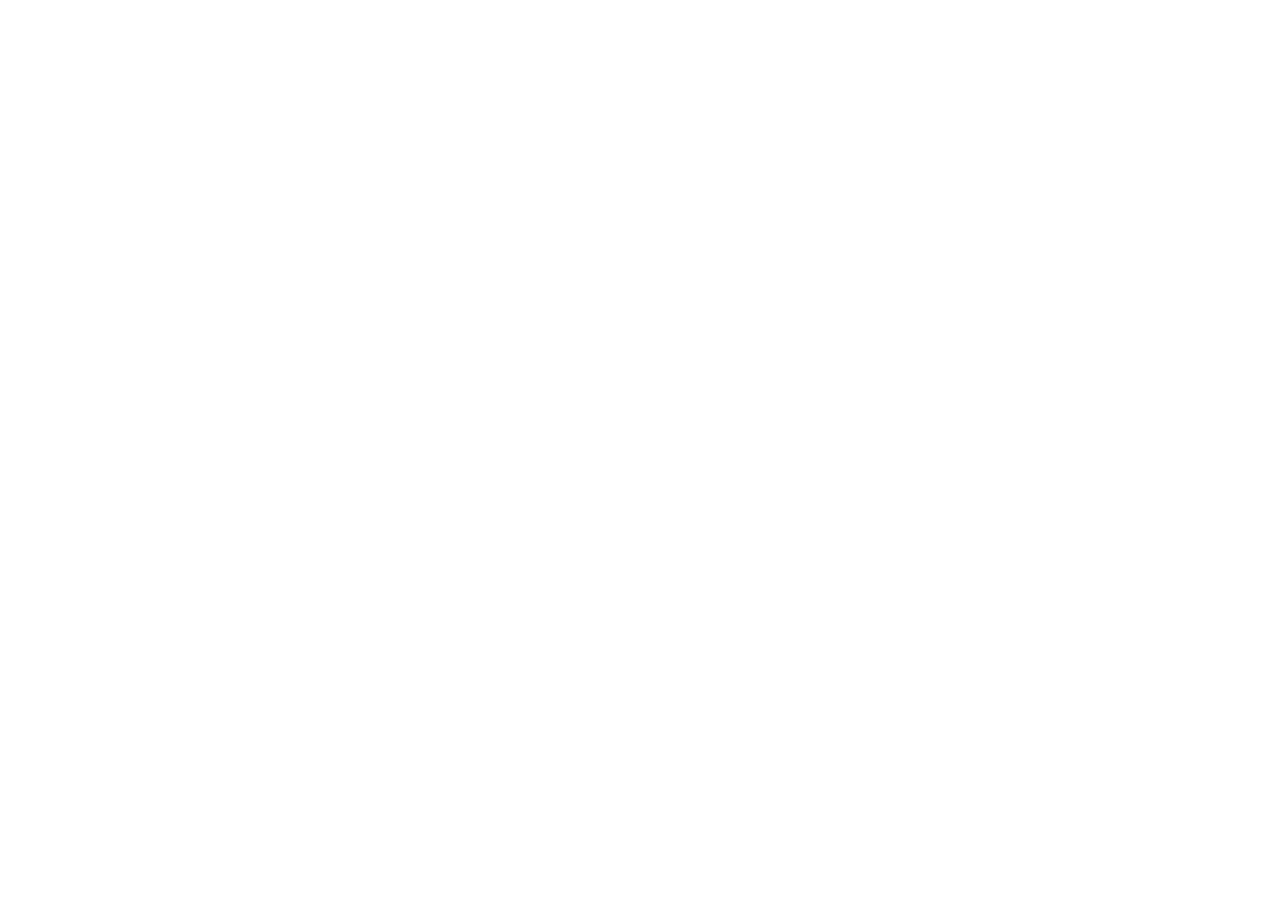
==== index.html @ 5b245dc3 "Create index.html" ====
<!DOCTYPE html>
<html lang="ar" dir="rtl">

<head>

    <meta charset="UTF-8">

    <meta name="viewport"
          content="width=device-width, initial-scale=1.0">

    <title>نظام التقارير الأسبوعية</title>

    <meta name="description"
          content="نظام التقارير الأسبوعية">

    <meta name="theme-color"
          content="#4F46E5">

    <!-- Google Font -->

    <link rel="preconnect"
          href="https://fonts.googleapis.com">

    <link rel="preconnect"
          href="https://fonts.gstatic.com"
          crossorigin>

    <link href="https://fonts.googleapis.com/css2?family=Cairo:wght@300;400;600;700;800&display=swap"
          rel="stylesheet">

    <!-- Font Awesome -->

    <link rel="stylesheet"
          href="https://cdnjs.cloudflare.com/ajax/libs/font-awesome/6.7.2/css/all.min.css">

    <!-- CSS -->

    <link rel="stylesheet"
          href="css/variables.css">

    <link rel="stylesheet"
          href="css/theme.css">

    <link rel="stylesheet"
          href="css/animations.css">

    <link rel="stylesheet"
          href="css/login.css">

</head>

<body>

    <div id="app">

    </div>

    <!-- JavaScript -->

    <script src="js/config.js"></script>

    <script src="js/storage.js"></script>

    <script src="js/auth.js"></script>

    <script src="js/login.js"></script>

</body>

</html>
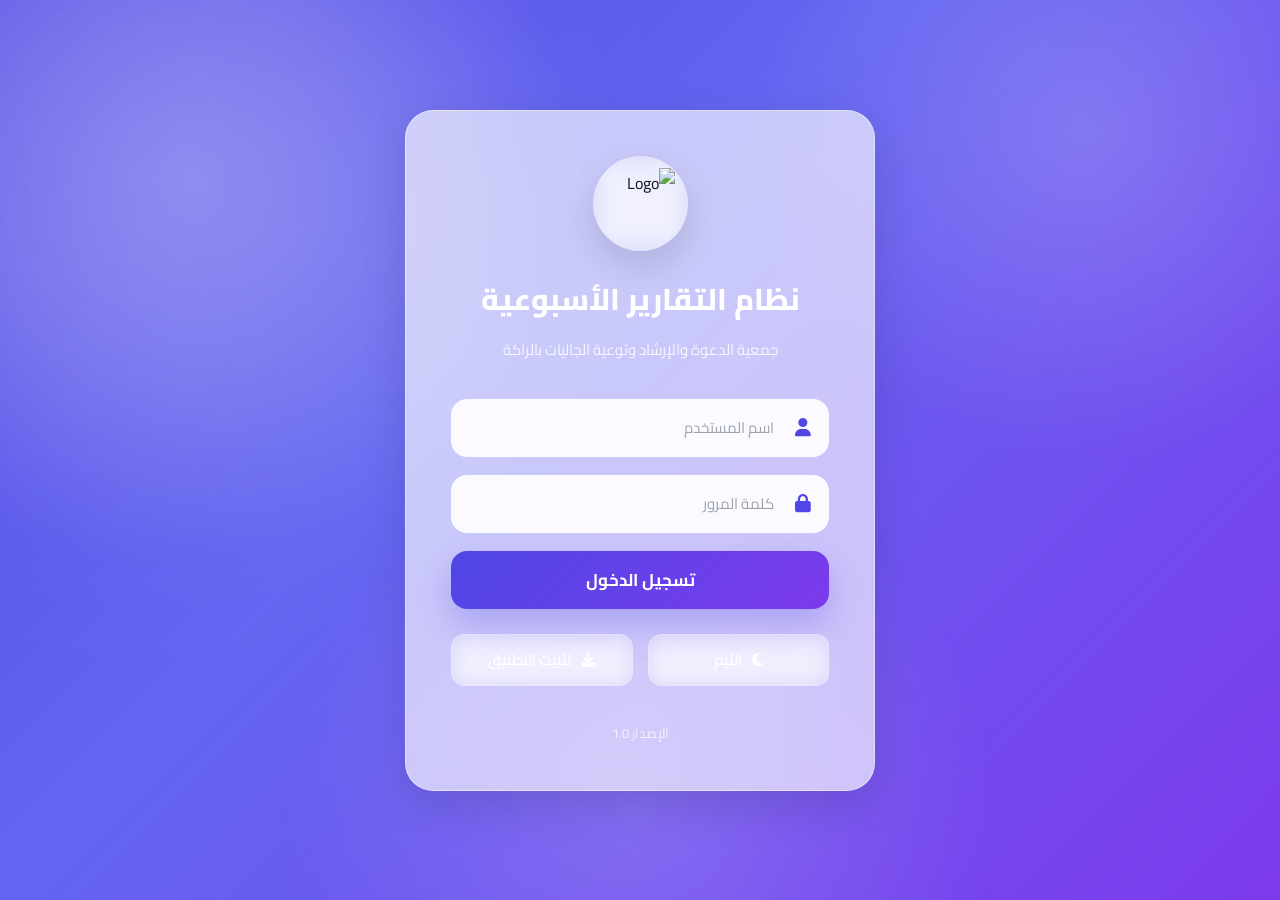
==== commit 02a53469: "Update index.html" ====
--- a/index.html
+++ b/index.html
@@ -10,13 +10,10 @@
 
     <title>نظام التقارير الأسبوعية</title>
 
-    <meta name="description"
-          content="نظام التقارير الأسبوعية">
-
     <meta name="theme-color"
           content="#4F46E5">
 
-    <!-- Google Font -->
+    <!-- Cairo Font -->
 
     <link rel="preconnect"
           href="https://fonts.googleapis.com">
@@ -51,19 +48,125 @@
 
 <body>
 
-    <div id="app">
+<div class="login-wrapper">
+
+    <div class="login-card fade-up">
+
+        <!-- Logo -->
+
+        <div class="logo float">
+
+            <img src="assets/logo.png"
+                 alt="Logo">
+
+        </div>
+
+        <!-- Title -->
+
+        <h1 class="login-title">
+
+            نظام التقارير الأسبوعية
+
+        </h1>
+
+        <p class="login-subtitle">
+
+            جمعية الدعوة والإرشاد وتوعية الجاليات بالراكة
+
+        </p>
+
+        <!-- Login Form -->
+
+        <form class="login-form">
+
+            <div class="input-group">
+
+                <i class="fa-solid fa-user"></i>
+
+                <input
+                    id="username"
+                    type="text"
+                    placeholder="اسم المستخدم">
+
+            </div>
+
+            <div class="input-group">
+
+                <i class="fa-solid fa-lock"></i>
+
+                <input
+                    id="password"
+                    type="password"
+                    placeholder="كلمة المرور">
+
+            </div>
+
+            <button
+                id="loginBtn"
+                type="button"
+                class="login-btn ripple">
+
+                <span id="loginText">
+
+                    تسجيل الدخول
+
+                </span>
+
+            </button>
+
+        </form>
+
+        <!-- Bottom -->
+
+        <div class="login-actions">
+
+            <button
+                id="themeBtn"
+                class="action-btn">
+
+                <i class="fa-solid fa-moon"></i>
+
+                <span>
+
+                    الثيم
+
+                </span>
+
+            </button>
+
+            <button
+                id="installBtn"
+                class="action-btn">
+
+                <i class="fa-solid fa-download"></i>
+
+                <span>
+
+                    تثبيت التطبيق
+
+                </span>
+
+            </button>
+
+        </div>
+
+        <div class="login-footer">
+
+            الإصدار 1.0
+
+        </div>
 
     </div>
 
-    <!-- JavaScript -->
+</div>
 
-    <script src="js/config.js"></script>
+<script src="js/config.js"></script>
 
-    <script src="js/storage.js"></script>
+<script src="js/storage.js"></script>
 
-    <script src="js/auth.js"></script>
+<script src="js/auth.js"></script>
 
-    <script src="js/login.js"></script>
+<script src="js/login.js"></script>
 
 </body>
 
--- a/css/variables.css
+++ b/css/variables.css
@@ -0,0 +1,107 @@
+/* ==========================================
+   Weekly Reports System
+   CSS Variables
+========================================== */
+
+:root {
+
+    /* ==========================
+       Primary Colors
+    ========================== */
+
+    --primary: #4F46E5;
+    --primary-light: #6366F1;
+    --primary-dark: #3730A3;
+
+    --secondary: #7C3AED;
+
+    --success: #16A34A;
+
+    --warning: #F59E0B;
+
+    --danger: #DC2626;
+
+    --info: #0EA5E9;
+
+    /* ==========================
+       Light Theme
+    ========================== */
+
+    --background: #F5F7FB;
+
+    --surface: #FFFFFF;
+
+    --surface-2: #F8FAFC;
+
+    --border: #E5E7EB;
+
+    /* ==========================
+       Text Colors
+    ========================== */
+
+    --text: #111827;
+
+    --text-light: #6B7280;
+
+    --text-white: #FFFFFF;
+
+    /* ==========================
+       Radius
+    ========================== */
+
+    --radius-xs: 8px;
+
+    --radius-sm: 12px;
+
+    --radius-md: 18px;
+
+    --radius-lg: 24px;
+
+    --radius-xl: 32px;
+
+    /* ==========================
+       Shadows
+    ========================== */
+
+    --shadow-sm:
+        0 2px 8px rgba(0,0,0,.05);
+
+    --shadow-md:
+        0 8px 25px rgba(0,0,0,.08);
+
+    --shadow-lg:
+        0 15px 45px rgba(0,0,0,.12);
+
+    /* ==========================
+       Glass Effect
+    ========================== */
+
+    --glass:
+        rgba(255,255,255,.65);
+
+    --glass-border:
+        rgba(255,255,255,.45);
+
+    --blur: blur(18px);
+
+    /* ==========================
+       Animation
+    ========================== */
+
+    --transition:
+        .30s ease;
+
+    --transition-fast:
+        .18s ease;
+
+    /* ==========================
+       Sizes
+    ========================== */
+
+    --container: 1400px;
+
+    --login-width: 460px;
+
+    --header-height: 72px;
+
+}
--- a/css/theme.css
+++ b/css/theme.css
@@ -0,0 +1,224 @@
+/* ==========================================
+   Weekly Reports System
+   Theme
+========================================== */
+
+/* ==========================
+   Reset
+========================== */
+
+* {
+
+    margin: 0;
+
+    padding: 0;
+
+    box-sizing: border-box;
+
+}
+
+/* ==========================
+   HTML
+========================== */
+
+html {
+
+    scroll-behavior: smooth;
+
+}
+
+/* ==========================
+   Body
+========================== */
+
+body {
+
+    font-family: "Cairo", sans-serif;
+
+    background: var(--background);
+
+    color: var(--text);
+
+    direction: rtl;
+
+    overflow-x: hidden;
+
+    min-height: 100vh;
+
+    transition: var(--transition);
+
+    -webkit-font-smoothing: antialiased;
+
+    text-rendering: optimizeLegibility;
+
+}
+
+/* ==========================
+   Links
+========================== */
+
+a {
+
+    text-decoration: none;
+
+    color: inherit;
+
+}
+
+/* ==========================
+   Buttons
+========================== */
+
+button {
+
+    font-family: inherit;
+
+    border: none;
+
+    outline: none;
+
+    cursor: pointer;
+
+}
+
+/* ==========================
+   Inputs
+========================== */
+
+input,
+
+textarea,
+
+select,
+
+button {
+
+    font-family: inherit;
+
+}
+
+/* ==========================
+   Images
+========================== */
+
+img {
+
+    display: block;
+
+    max-width: 100%;
+
+}
+
+/* ==========================
+   Lists
+========================== */
+
+ul,
+
+ol {
+
+    list-style: none;
+
+}
+
+/* ==========================
+   App
+========================== */
+
+#app {
+
+    width: 100%;
+
+    min-height: 100vh;
+
+}
+
+/* ==========================
+   Container
+========================== */
+
+.container {
+
+    width: min(100% - 40px, var(--container));
+
+    margin-inline: auto;
+
+}
+
+/* ==========================
+   Scrollbar
+========================== */
+
+::-webkit-scrollbar {
+
+    width: 10px;
+
+}
+
+::-webkit-scrollbar-track {
+
+    background: var(--surface-2);
+
+}
+
+::-webkit-scrollbar-thumb {
+
+    background: var(--primary);
+
+    border-radius: 100px;
+
+}
+
+::-webkit-scrollbar-thumb:hover {
+
+    background: var(--primary-dark);
+
+}
+
+/* ==========================
+   Selection
+========================== */
+
+::selection {
+
+    background: var(--primary);
+
+    color: white;
+
+}
+
+/* ==========================
+   Focus
+========================== */
+
+:focus-visible {
+
+    outline: 3px solid rgba(79,70,229,.25);
+
+    outline-offset: 2px;
+
+}
+
+/* ==========================
+   Dark Theme
+========================== */
+
+body.dark {
+
+    --background: #0F172A;
+
+    --surface: #1E293B;
+
+    --surface-2: #273449;
+
+    --border: #334155;
+
+    --text: #F8FAFC;
+
+    --text-light: #CBD5E1;
+
+    --glass: rgba(30,41,59,.65);
+
+    --glass-border: rgba(255,255,255,.08);
+
+}
--- a/css/animations.css
+++ b/css/animations.css
@@ -0,0 +1,276 @@
+/* ==========================================
+   Weekly Reports System
+   Animations
+========================================== */
+
+/* ==========================
+   Keyframes
+========================== */
+
+@keyframes fadeIn {
+
+    from {
+
+        opacity: 0;
+
+    }
+
+    to {
+
+        opacity: 1;
+
+    }
+
+}
+
+@keyframes fadeUp {
+
+    from {
+
+        opacity: 0;
+
+        transform: translateY(35px);
+
+    }
+
+    to {
+
+        opacity: 1;
+
+        transform: translateY(0);
+
+    }
+
+}
+
+@keyframes fadeDown {
+
+    from {
+
+        opacity: 0;
+
+        transform: translateY(-35px);
+
+    }
+
+    to {
+
+        opacity: 1;
+
+        transform: translateY(0);
+
+    }
+
+}
+
+@keyframes zoomIn {
+
+    from {
+
+        opacity: 0;
+
+        transform: scale(.90);
+
+    }
+
+    to {
+
+        opacity: 1;
+
+        transform: scale(1);
+
+    }
+
+}
+
+@keyframes float {
+
+    0% {
+
+        transform: translateY(0px);
+
+    }
+
+    50% {
+
+        transform: translateY(-10px);
+
+    }
+
+    100% {
+
+        transform: translateY(0px);
+
+    }
+
+}
+
+@keyframes rotate {
+
+    from {
+
+        transform: rotate(0deg);
+
+    }
+
+    to {
+
+        transform: rotate(360deg);
+
+    }
+
+}
+
+@keyframes pulse {
+
+    0% {
+
+        transform: scale(1);
+
+    }
+
+    50% {
+
+        transform: scale(1.05);
+
+    }
+
+    100% {
+
+        transform: scale(1);
+
+    }
+
+}
+
+/* ==========================
+   Animation Classes
+========================== */
+
+.fade-in {
+
+    animation: fadeIn .7s ease forwards;
+
+}
+
+.fade-up {
+
+    animation: fadeUp .7s ease forwards;
+
+}
+
+.fade-down {
+
+    animation: fadeDown .7s ease forwards;
+
+}
+
+.zoom-in {
+
+    animation: zoomIn .5s ease forwards;
+
+}
+
+.float {
+
+    animation: float 4s ease-in-out infinite;
+
+}
+
+.pulse {
+
+    animation: pulse 2s infinite;
+
+}
+
+/* ==========================
+   Loading Spinner
+========================== */
+
+.spinner {
+
+    width: 22px;
+
+    height: 22px;
+
+    border: 3px solid rgba(255,255,255,.30);
+
+    border-top-color: white;
+
+    border-radius: 50%;
+
+    animation: rotate .8s linear infinite;
+
+}
+
+/* ==========================
+   Hover Effects
+========================== */
+
+.hover-up {
+
+    transition: var(--transition);
+
+}
+
+.hover-up:hover {
+
+    transform: translateY(-5px);
+
+}
+
+.hover-scale {
+
+    transition: var(--transition);
+
+}
+
+.hover-scale:hover {
+
+    transform: scale(1.03);
+
+}
+
+/* ==========================
+   Ripple Effect
+========================== */
+
+.ripple {
+
+    position: relative;
+
+    overflow: hidden;
+
+}
+
+.ripple::after {
+
+    content: "";
+
+    position: absolute;
+
+    width: 0;
+
+    height: 0;
+
+    border-radius: 50%;
+
+    background: rgba(255,255,255,.35);
+
+    top: 50%;
+
+    left: 50%;
+
+    transform: translate(-50%, -50%);
+
+    transition: .5s;
+
+}
+
+.ripple:active::after {
+
+    width: 350px;
+
+    height: 350px;
+
+}
--- a/css/login.css
+++ b/css/login.css
@@ -0,0 +1,442 @@
+/* ==========================================
+   Weekly Reports System
+   Login Page
+========================================== */
+
+/* ==========================
+   Body
+========================== */
+
+body {
+
+    background:
+        linear-gradient(135deg,
+            #4F46E5 0%,
+            #6366F1 40%,
+            #7C3AED 100%);
+
+    min-height: 100vh;
+
+    display: flex;
+
+    justify-content: center;
+
+    align-items: center;
+
+    overflow: hidden;
+
+    position: relative;
+
+}
+
+/* ==========================
+   Animated Background
+========================== */
+
+body::before {
+
+    content: "";
+
+    position: fixed;
+
+    inset: 0;
+
+    background:
+
+        radial-gradient(circle at 15% 20%,
+            rgba(255,255,255,.22),
+            transparent 30%),
+
+        radial-gradient(circle at 85% 15%,
+            rgba(255,255,255,.18),
+            transparent 25%),
+
+        radial-gradient(circle at 50% 90%,
+            rgba(255,255,255,.15),
+            transparent 35%);
+
+    animation: float 12s ease-in-out infinite;
+
+    z-index: -2;
+
+}
+
+/* ==========================
+   Floating Blur
+========================== */
+
+body::after {
+
+    content: "";
+
+    position: fixed;
+
+    width: 650px;
+
+    height: 650px;
+
+    border-radius: 50%;
+
+    background: rgba(255,255,255,.15);
+
+    filter: blur(120px);
+
+    top: -180px;
+
+    left: -180px;
+
+    animation: float 8s ease-in-out infinite;
+
+    z-index: -1;
+
+}
+
+/* ==========================
+   Login Wrapper
+========================== */
+
+.login-wrapper {
+
+    width: 100%;
+
+    max-width: 1400px;
+
+    min-height: 100vh;
+
+    display: flex;
+
+    justify-content: center;
+
+    align-items: center;
+
+    padding: 40px;
+
+}
+
+/* ==========================
+   Login Card
+========================== */
+
+.login-card {
+
+    width: 470px;
+
+    max-width: 100%;
+
+    background: var(--glass);
+
+    backdrop-filter: var(--blur);
+
+    border: 1px solid var(--glass-border);
+
+    border-radius: 28px;
+
+    box-shadow: var(--shadow-lg);
+
+    padding: 45px;
+
+    position: relative;
+
+    overflow: hidden;
+
+    animation: zoomIn .7s ease;
+
+}
+/* ==========================
+   Logo
+========================== */
+
+.logo {
+
+    width: 95px;
+
+    height: 95px;
+
+    margin: 0 auto 20px;
+
+    border-radius: 50%;
+
+    background: rgba(255,255,255,.20);
+
+    backdrop-filter: blur(12px);
+
+    display: flex;
+
+    justify-content: center;
+
+    align-items: center;
+
+    box-shadow: 0 15px 35px rgba(0,0,0,.12);
+
+}
+
+.logo img {
+
+    width: 70px;
+
+    height: 70px;
+
+    object-fit: contain;
+
+}
+
+/* ==========================
+   Titles
+========================== */
+
+.login-title {
+
+    text-align: center;
+
+    font-size: 30px;
+
+    font-weight: 800;
+
+    color: white;
+
+    margin-bottom: 8px;
+
+}
+
+.login-subtitle {
+
+    text-align: center;
+
+    color: rgba(255,255,255,.85);
+
+    font-size: 15px;
+
+    margin-bottom: 35px;
+
+}
+
+/* ==========================
+   Form
+========================== */
+
+.login-form {
+
+    display: flex;
+
+    flex-direction: column;
+
+    gap: 18px;
+
+}
+
+/* ==========================
+   Input Group
+========================== */
+
+.input-group {
+
+    position: relative;
+
+}
+
+.input-group i {
+
+    position: absolute;
+
+    top: 50%;
+
+    right: 18px;
+
+    transform: translateY(-50%);
+
+    color: var(--primary);
+
+    font-size: 18px;
+
+}
+
+.input-group input {
+
+    width: 100%;
+
+    height: 58px;
+
+    border: none;
+
+    outline: none;
+
+    border-radius: 16px;
+
+    background: rgba(255,255,255,.92);
+
+    padding: 0 55px 0 18px;
+
+    font-size: 15px;
+
+    transition: var(--transition);
+
+}
+
+.input-group input:focus {
+
+    box-shadow:
+
+        0 0 0 4px rgba(79,70,229,.18);
+
+}
+
+.input-group input::placeholder {
+
+    color: #9CA3AF;
+
+}
+/* ==========================
+   Login Button
+========================== */
+
+.login-btn {
+
+    width: 100%;
+
+    height: 58px;
+
+    border: none;
+
+    border-radius: 16px;
+
+    background: linear-gradient(
+        135deg,
+        var(--primary),
+        var(--secondary)
+    );
+
+    color: white;
+
+    font-size: 17px;
+
+    font-weight: 700;
+
+    cursor: pointer;
+
+    transition: var(--transition);
+
+    display: flex;
+
+    justify-content: center;
+
+    align-items: center;
+
+    gap: 12px;
+
+    box-shadow:
+        0 15px 35px rgba(79,70,229,.30);
+
+}
+
+.login-btn:hover {
+
+    transform: translateY(-3px);
+
+    box-shadow:
+        0 20px 45px rgba(79,70,229,.40);
+
+}
+
+.login-btn:active {
+
+    transform: scale(.98);
+
+}
+
+.login-btn:disabled {
+
+    cursor: not-allowed;
+
+    opacity: .75;
+
+}
+
+/* ==========================
+   Bottom Actions
+========================== */
+
+.login-actions {
+
+    display: flex;
+
+    justify-content: space-between;
+
+    align-items: center;
+
+    margin-top: 25px;
+
+    gap: 15px;
+
+}
+
+.action-btn {
+
+    flex: 1;
+
+    height: 52px;
+
+    border-radius: 14px;
+
+    background: rgba(255,255,255,.18);
+
+    backdrop-filter: blur(10px);
+
+    border: 1px solid rgba(255,255,255,.25);
+
+    color: white;
+
+    display: flex;
+
+    justify-content: center;
+
+    align-items: center;
+
+    gap: 10px;
+
+    cursor: pointer;
+
+    transition: var(--transition);
+
+    font-size: 15px;
+
+    font-weight: 600;
+
+}
+
+.action-btn:hover {
+
+    background: rgba(255,255,255,.28);
+
+    transform: translateY(-2px);
+
+}
+
+/* ==========================
+   Loading Text
+========================== */
+
+.loading-text {
+
+    display: flex;
+
+    align-items: center;
+
+    gap: 12px;
+
+}
+
+/* ==========================
+   Footer
+========================== */
+
+.login-footer {
+
+    margin-top: 35px;
+
+    text-align: center;
+
+    color: rgba(255,255,255,.75);
+
+    font-size: 13px;
+
+}
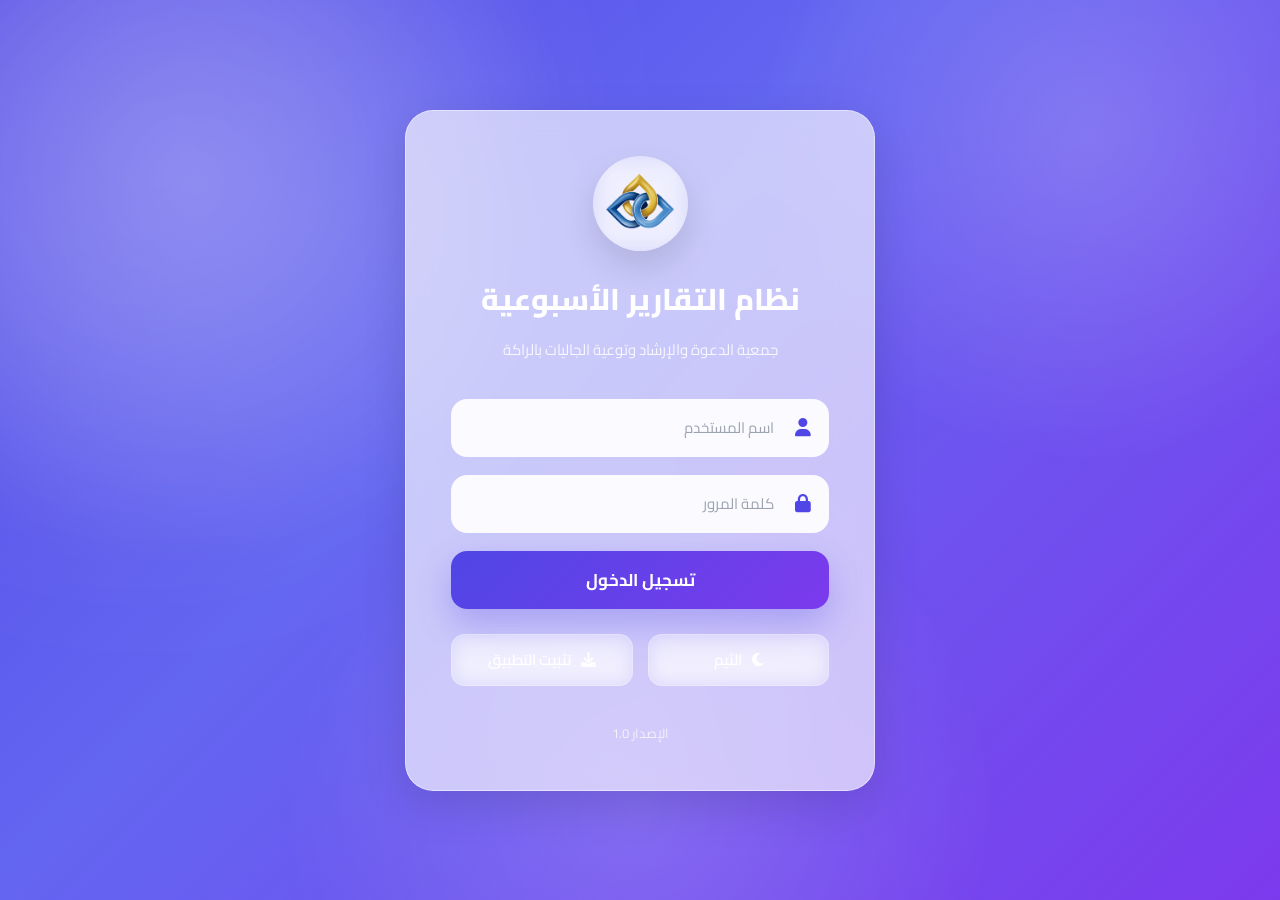
==== commit 7f1c144d: "Update index.html" ====
--- a/index.html
+++ b/index.html
@@ -164,10 +164,10 @@
 
 <script src="js/storage.js"></script>
 
+<script src="js/api.js"></script>
+
 <script src="js/auth.js"></script>
-
-<script src="js/login.js"></script>
 
 </body>
 
-</html>+</html>
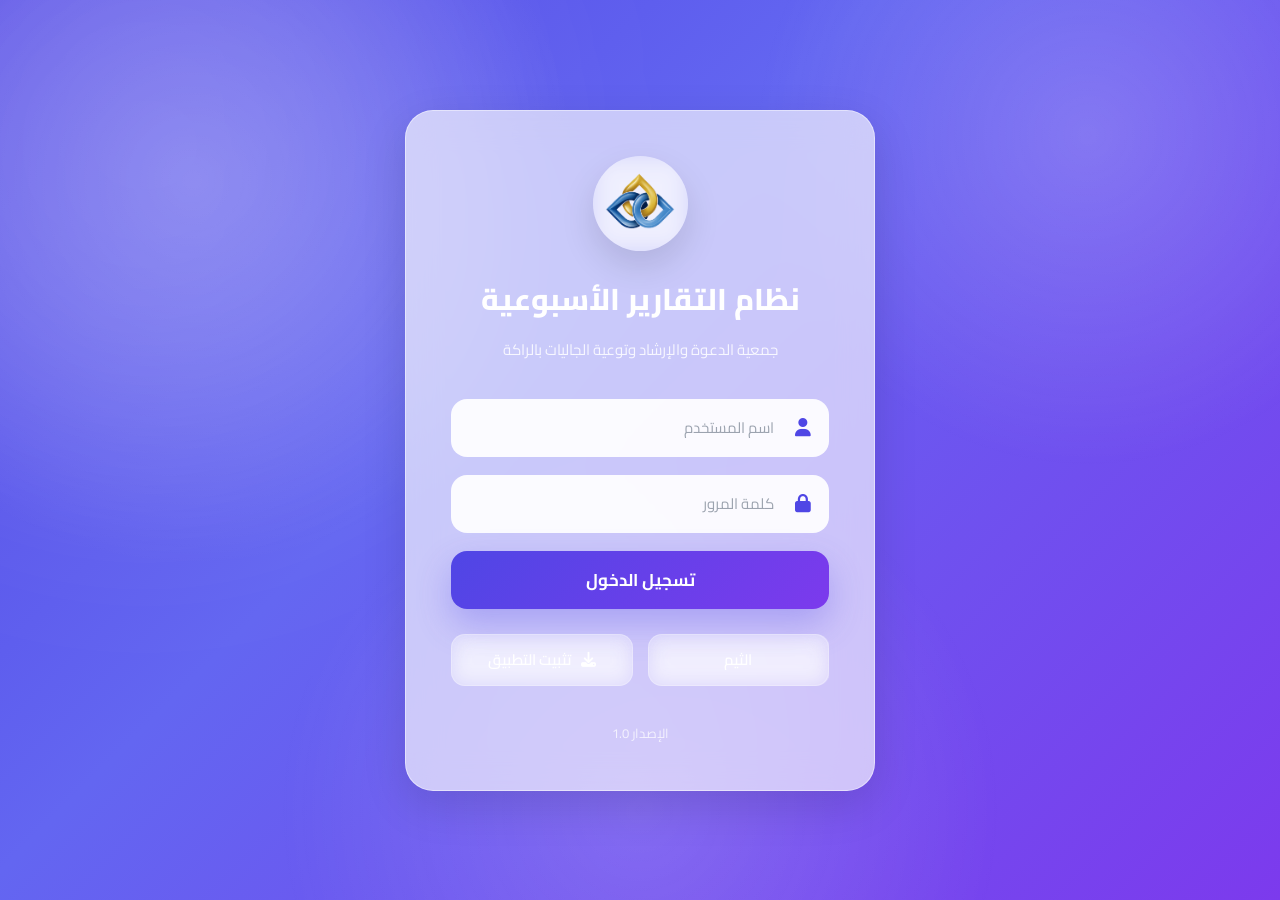
==== commit ce1e4d21: "Update index.html" ====
--- a/index.html
+++ b/index.html
@@ -124,7 +124,7 @@
                 id="themeBtn"
                 class="action-btn">
 
-                <i class="fa-solid fa-moon"></i>
+
 
                 <span>
 
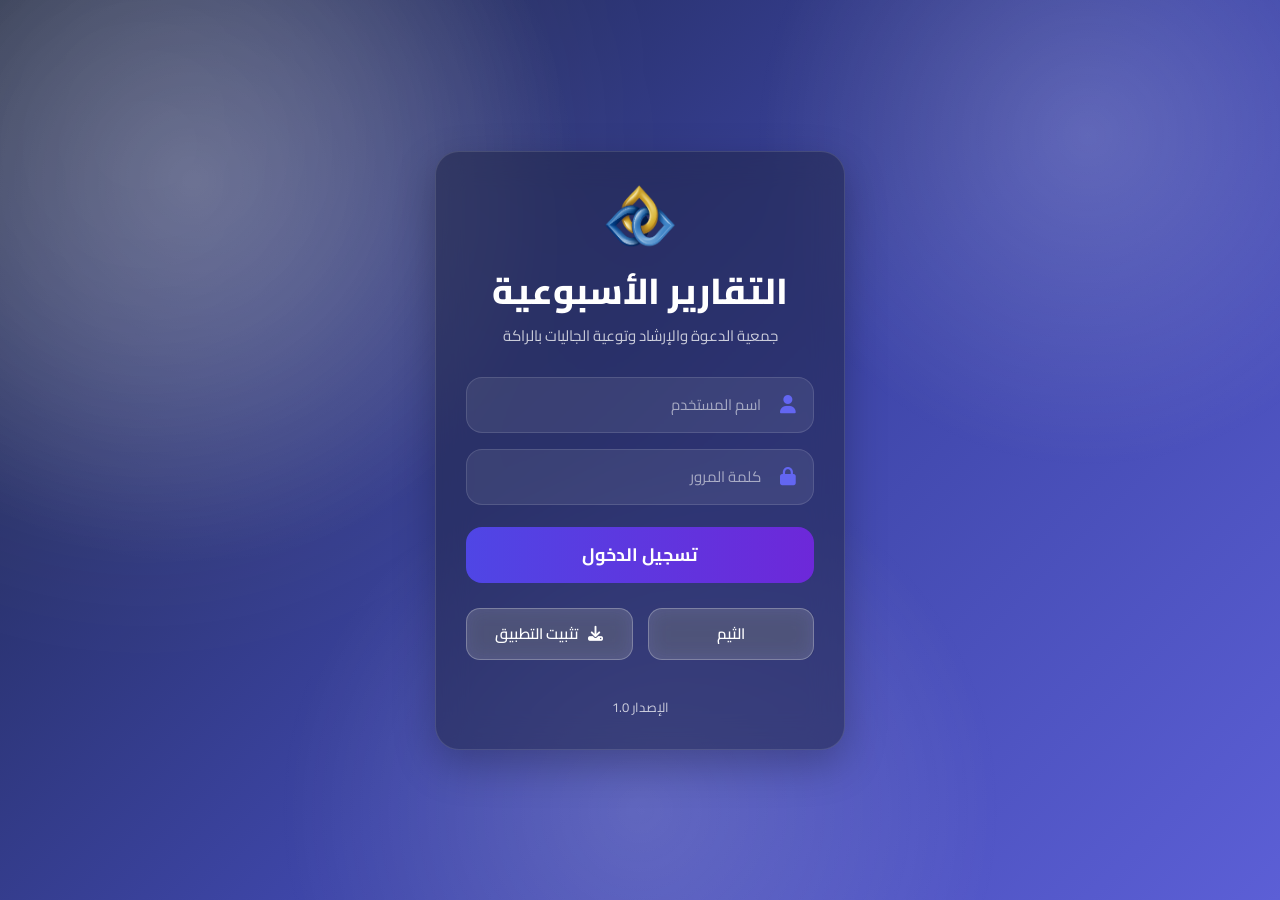
==== commit e5b9868f: "Update index.html" ====
--- a/index.html
+++ b/index.html
@@ -65,7 +65,7 @@
 
         <h1 class="login-title">
 
-            نظام التقارير الأسبوعية
+             التقارير الأسبوعية
 
         </h1>
 
@@ -113,6 +113,17 @@
                 </span>
 
             </button>
+
+<button
+    id="installBtn"
+    class="install-btn"
+    style="display:none;">
+
+    <i class="fa-solid fa-download"></i>
+
+    تثبيت النظام على هذا الجهاز
+
+</button>
 
         </form>
 
--- a/css/login.css
+++ b/css/login.css
@@ -2,33 +2,43 @@
    Weekly Reports System
    Login Page
 ========================================== */
-
 /* ==========================
    Body
 ========================== */
 
-body {
+body{
+
+    font-family:"Cairo",sans-serif;
+
+    min-height:100vh;
+
+    margin:0;
+
+    display:flex;
+
+    justify-content:center;
+
+    align-items:center;
+
+    padding:20px;
+
+    overflow:hidden;
 
     background:
-        linear-gradient(135deg,
-            #4F46E5 0%,
-            #6366F1 40%,
-            #7C3AED 100%);
-
-    min-height: 100vh;
-
-    display: flex;
-
-    justify-content: center;
-
-    align-items: center;
-
-    overflow: hidden;
-
-    position: relative;
-
-}
-
+
+    linear-gradient(
+
+        135deg,
+
+        #18213D 0%,
+
+        #3E46A8 55%,
+
+        #5C5FD6 100%
+
+    );
+
+}
 /* ==========================
    Animated Background
 ========================== */
@@ -95,348 +105,356 @@
    Login Wrapper
 ========================== */
 
-.login-wrapper {
-
-    width: 100%;
-
-    max-width: 1400px;
-
-    min-height: 100vh;
+.login-wrapper{
+
+    width:100%;
+
+    max-width:1200px;
+
+    display:flex;
+
+    justify-content:center;
+
+    align-items:center;
+
+    padding:20px;
+
+}
+/* ==========================
+   Login Card
+========================== */
+
+.login-card{
+
+    width:100%;
+
+    max-width:410px;
+
+    padding:30px;
+
+    border-radius:24px;
+
+    background:rgba(32,38,72,.55);
+
+    backdrop-filter:blur(16px);
+
+    -webkit-backdrop-filter:blur(16px);
+
+    border:1px solid rgba(255,255,255,.12);
+
+    box-shadow:
+
+    0 15px 40px rgba(0,0,0,.25);
+
+}
+/* ==========================
+   Logo
+========================== */
+
+.logo{
+
+    width:72px;
+
+    height:72px;
+
+    display:block;
+
+    margin:0 auto 15px;
+
+    object-fit:contain;
+
+}
+
+.logo img{
+
+    width:72px;
+
+    height:72px;
+
+}
+
+/* ==========================
+   Title
+========================== */
+
+.login-title{
+
+    font-size:36px;
+
+    font-weight:800;
+
+    color:#FFFFFF;
+
+    text-align:center;
+
+    line-height:1.25;
+
+    margin:12px 0 8px;
+
+}
+
+.login-subtitle{
+
+    font-size:15px;
+
+    color:rgba(255,255,255,.75);
+
+    text-align:center;
+
+    line-height:1.8;
+
+    margin-bottom:28px;
+
+}
+
+/* ==========================
+   Form
+========================== */
+
+.login-form{
+
+    display:flex;
+
+    flex-direction:column;
+
+    gap:16px;
+
+}
+/* ==========================
+   Input Group
+========================== */
+
+.input-group{
+
+    position:relative;
+
+}
+
+.input-group i{
+
+    position:absolute;
+
+    top:50%;
+
+    right:18px;
+
+    transform:translateY(-50%);
+
+    color:#6366F1;
+
+    font-size:18px;
+
+}
+
+.input-group input{
+
+    width:100%;
+
+    height:56px;
+
+    border-radius:16px;
+
+    border:1px solid rgba(255,255,255,.12);
+
+    background:rgba(255,255,255,.08);
+
+    color:#FFF;
+
+    font-size:15px;
+
+    padding:0 52px 0 18px;
+
+    outline:none;
+
+    transition:.25s;
+
+}
+
+.input-group input::placeholder{
+
+    color:rgba(255,255,255,.55);
+
+}
+
+.input-group input:focus{
+
+    border-color:#6366F1;
+
+    background:rgba(255,255,255,.12);
+
+    box-shadow:
+
+    0 0 0 3px rgba(99,102,241,.18);
+
+}
+/* ==========================
+   Login Button
+========================== */
+
+.login-btn{
+
+    width:100%;
+
+    height:56px;
+
+    border:none;
+
+    border-radius:16px;
+
+    background:
+
+    linear-gradient(
+
+        90deg,
+
+        #4F46E5,
+
+        #6D28D9
+
+    );
+
+    color:#FFF;
+
+    font-size:18px;
+
+    font-weight:700;
+
+    cursor:pointer;
+
+    transition:.25s;
+
+    margin-top:6px;
+
+}
+
+.login-btn:hover{
+
+    transform:translateY(-2px);
+
+    box-shadow:
+
+    0 10px 28px rgba(79,70,229,.35);
+
+}
+/* ==========================
+   Bottom Actions
+========================== */
+
+.login-actions {
 
     display: flex;
 
+    justify-content: space-between;
+
+    align-items: center;
+
+    margin-top: 25px;
+
+    gap: 15px;
+
+}
+
+.action-btn {
+
+    flex: 1;
+
+    height: 52px;
+
+    border-radius: 14px;
+
+    background: rgba(255,255,255,.18);
+
+    backdrop-filter: blur(10px);
+
+    border: 1px solid rgba(255,255,255,.25);
+
+    color: white;
+
+    display: flex;
+
     justify-content: center;
 
     align-items: center;
 
-    padding: 40px;
-
-}
-
-/* ==========================
-   Login Card
-========================== */
-
-.login-card {
-
-    width: 470px;
-
-    max-width: 100%;
-
-    background: var(--glass);
-
-    backdrop-filter: var(--blur);
-
-    border: 1px solid var(--glass-border);
-
-    border-radius: 28px;
-
-    box-shadow: var(--shadow-lg);
-
-    padding: 45px;
-
-    position: relative;
-
-    overflow: hidden;
-
-    animation: zoomIn .7s ease;
-
-}
-/* ==========================
-   Logo
-========================== */
-
-.logo {
-
-    width: 95px;
-
-    height: 95px;
-
-    margin: 0 auto 20px;
-
-    border-radius: 50%;
-
-    background: rgba(255,255,255,.20);
-
-    backdrop-filter: blur(12px);
+    gap: 10px;
+
+    cursor: pointer;
+
+    transition: var(--transition);
+
+    font-size: 15px;
+
+    font-weight: 600;
+
+}
+
+.action-btn:hover {
+
+    background: rgba(255,255,255,.28);
+
+    transform: translateY(-2px);
+
+}
+
+/* ==========================
+   Loading Text
+========================== */
+
+.loading-text {
 
     display: flex;
 
-    justify-content: center;
-
     align-items: center;
 
-    box-shadow: 0 15px 35px rgba(0,0,0,.12);
-
-}
-
-.logo img {
-
-    width: 70px;
-
-    height: 70px;
-
-    object-fit: contain;
-
-}
-
-/* ==========================
-   Titles
-========================== */
-
-.login-title {
+    gap: 12px;
+
+}
+
+/* ==========================
+   Footer
+========================== */
+
+.login-footer {
+
+    margin-top: 35px;
 
     text-align: center;
 
-    font-size: 30px;
-
-    font-weight: 800;
-
-    color: white;
-
-    margin-bottom: 8px;
-
-}
-
-.login-subtitle {
-
-    text-align: center;
-
-    color: rgba(255,255,255,.85);
-
-    font-size: 15px;
-
-    margin-bottom: 35px;
-
-}
-
-/* ==========================
-   Form
-========================== */
-
-.login-form {
-
-    display: flex;
-
-    flex-direction: column;
-
-    gap: 18px;
-
-}
-
-/* ==========================
-   Input Group
-========================== */
-
-.input-group {
-
-    position: relative;
-
-}
-
-.input-group i {
-
-    position: absolute;
-
-    top: 50%;
-
-    right: 18px;
-
-    transform: translateY(-50%);
-
-    color: var(--primary);
-
-    font-size: 18px;
-
-}
-
-.input-group input {
-
-    width: 100%;
-
-    height: 58px;
-
-    border: none;
-
-    outline: none;
-
-    border-radius: 16px;
-
-    background: rgba(255,255,255,.92);
-
-    padding: 0 55px 0 18px;
-
-    font-size: 15px;
-
-    transition: var(--transition);
-
-}
-
-.input-group input:focus {
-
-    box-shadow:
-
-        0 0 0 4px rgba(79,70,229,.18);
-
-}
-
-.input-group input::placeholder {
-
-    color: #9CA3AF;
-
-}
-/* ==========================
-   Login Button
-========================== */
-
-.login-btn {
-
-    width: 100%;
-
-    height: 58px;
-
-    border: none;
-
-    border-radius: 16px;
-
-    background: linear-gradient(
-        135deg,
-        var(--primary),
-        var(--secondary)
-    );
-
-    color: white;
-
-    font-size: 17px;
-
-    font-weight: 700;
-
-    cursor: pointer;
-
-    transition: var(--transition);
-
-    display: flex;
-
-    justify-content: center;
-
-    align-items: center;
-
-    gap: 12px;
-
-    box-shadow:
-        0 15px 35px rgba(79,70,229,.30);
-
-}
-
-.login-btn:hover {
-
-    transform: translateY(-3px);
-
-    box-shadow:
-        0 20px 45px rgba(79,70,229,.40);
-
-}
-
-.login-btn:active {
-
-    transform: scale(.98);
-
-}
-
-.login-btn:disabled {
-
-    cursor: not-allowed;
-
-    opacity: .75;
-
-}
-
-/* ==========================
-   Bottom Actions
-========================== */
-
-.login-actions {
-
-    display: flex;
-
-    justify-content: space-between;
-
-    align-items: center;
-
-    margin-top: 25px;
-
-    gap: 15px;
-
-}
-
-.action-btn {
-
-    flex: 1;
-
-    height: 52px;
-
-    border-radius: 14px;
-
-    background: rgba(255,255,255,.18);
-
-    backdrop-filter: blur(10px);
-
-    border: 1px solid rgba(255,255,255,.25);
-
-    color: white;
-
-    display: flex;
-
-    justify-content: center;
-
-    align-items: center;
-
-    gap: 10px;
-
-    cursor: pointer;
-
-    transition: var(--transition);
-
-    font-size: 15px;
-
-    font-weight: 600;
-
-}
-
-.action-btn:hover {
-
-    background: rgba(255,255,255,.28);
-
-    transform: translateY(-2px);
-
-}
-
-/* ==========================
-   Loading Text
-========================== */
-
-.loading-text {
-
-    display: flex;
-
-    align-items: center;
-
-    gap: 12px;
-
-}
-
-/* ==========================
-   Footer
-========================== */
-
-.login-footer {
-
-    margin-top: 35px;
-
-    text-align: center;
-
     color: rgba(255,255,255,.75);
 
     font-size: 13px;
 
 }
+.install-btn{
+
+    width:100%;
+
+    height:48px;
+
+    margin-top:12px;
+
+    border:none;
+
+    border-radius:14px;
+
+    background:rgba(255,255,255,.12);
+
+    border:1px solid rgba(255,255,255,.12);
+
+    color:#FFF;
+
+    font-size:14px;
+
+    font-weight:700;
+
+    cursor:pointer;
+
+    transition:.25s;
+
+}
+
+.install-btn:hover{
+
+    background:#4F46E5;
+
+}
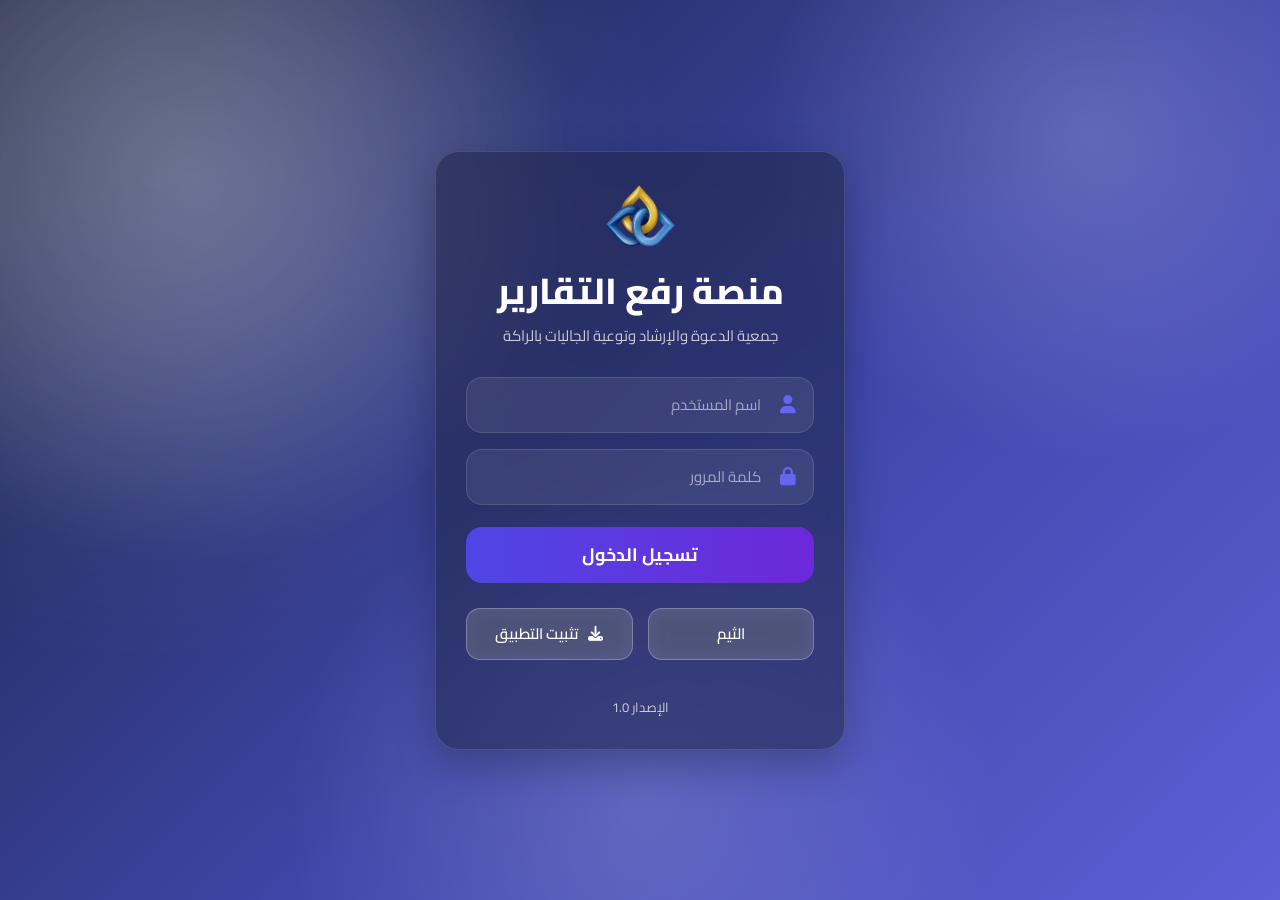
==== commit 1ffde5e8: "Update index.html" ====
--- a/index.html
+++ b/index.html
@@ -65,7 +65,7 @@
 
         <h1 class="login-title">
 
-             التقارير الأسبوعية
+             منصة رفع التقارير
 
         </h1>
 
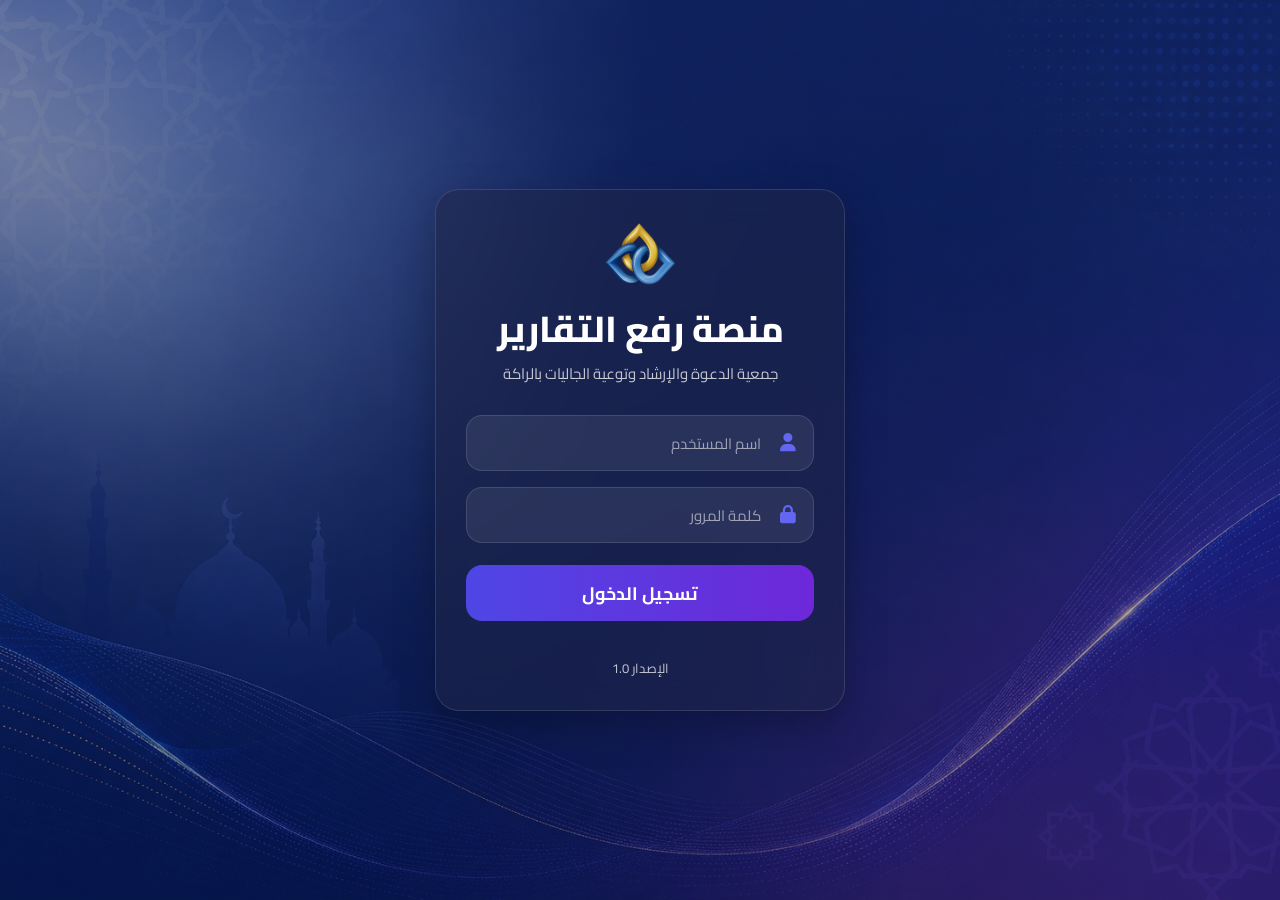
==== commit 138862b7: "Update index.html" ====
--- a/index.html
+++ b/index.html
@@ -65,7 +65,7 @@
 
         <h1 class="login-title">
 
-             منصة رفع التقارير
+            منصة رفع التقارير
 
         </h1>
 
@@ -114,52 +114,7 @@
 
             </button>
 
-<button
-    id="installBtn"
-    class="install-btn"
-    style="display:none;">
-
-    <i class="fa-solid fa-download"></i>
-
-    تثبيت النظام على هذا الجهاز
-
-</button>
-
         </form>
-
-        <!-- Bottom -->
-
-        <div class="login-actions">
-
-            <button
-                id="themeBtn"
-                class="action-btn">
-
-
-
-                <span>
-
-                    الثيم
-
-                </span>
-
-            </button>
-
-            <button
-                id="installBtn"
-                class="action-btn">
-
-                <i class="fa-solid fa-download"></i>
-
-                <span>
-
-                    تثبيت التطبيق
-
-                </span>
-
-            </button>
-
-        </div>
 
         <div class="login-footer">
 
--- a/css/login.css
+++ b/css/login.css
@@ -20,439 +20,381 @@
 
     align-items:center;
 
+    overflow:hidden;
+
+    background:
+
+    linear-gradient(
+
+        rgba(15,23,42,.35),
+
+        rgba(15,23,42,.35)
+
+    ),
+
+    url("../assets/login-bg.jpg");
+
+    background-size:cover;
+
+    background-position:center;
+
+    background-repeat:no-repeat;
+
+    background-attachment:fixed;
+
+}
+/* ==========================
+   Login Wrapper
+========================== */
+
+.login-wrapper{
+
+    width:100%;
+
+    max-width:1200px;
+
+    display:flex;
+
+    justify-content:center;
+
+    align-items:center;
+
     padding:20px;
 
-    overflow:hidden;
+}
+/* ==========================
+   Login Card
+========================== */
+
+.login-card{
+
+    width:100%;
+
+    max-width:410px;
+
+    padding:30px;
+
+    border-radius:24px;
+
+    background:rgba(32,38,72,.55);
+
+    backdrop-filter:blur(16px);
+
+    -webkit-backdrop-filter:blur(16px);
+
+    border:1px solid rgba(255,255,255,.12);
+
+    box-shadow:
+
+    0 15px 40px rgba(0,0,0,.25);
+
+}
+/* ==========================
+   Logo
+========================== */
+
+.logo{
+
+    width:72px;
+
+    height:72px;
+
+    display:block;
+
+    margin:0 auto 15px;
+
+    object-fit:contain;
+
+}
+
+.logo img{
+
+    width:72px;
+
+    height:72px;
+
+}
+
+/* ==========================
+   Title
+========================== */
+
+.login-title{
+
+    font-size:36px;
+
+    font-weight:800;
+
+    color:#FFFFFF;
+
+    text-align:center;
+
+    line-height:1.25;
+
+    margin:12px 0 8px;
+
+}
+
+.login-subtitle{
+
+    font-size:15px;
+
+    color:rgba(255,255,255,.75);
+
+    text-align:center;
+
+    line-height:1.8;
+
+    margin-bottom:28px;
+
+}
+
+/* ==========================
+   Form
+========================== */
+
+.login-form{
+
+    display:flex;
+
+    flex-direction:column;
+
+    gap:16px;
+
+}
+/* ==========================
+   Input Group
+========================== */
+
+.input-group{
+
+    position:relative;
+
+}
+
+.input-group i{
+
+    position:absolute;
+
+    top:50%;
+
+    right:18px;
+
+    transform:translateY(-50%);
+
+    color:#6366F1;
+
+    font-size:18px;
+
+}
+
+.input-group input{
+
+    width:100%;
+
+    height:56px;
+
+    border-radius:16px;
+
+    border:1px solid rgba(255,255,255,.12);
+
+    background:rgba(255,255,255,.08);
+
+    color:#FFF;
+
+    font-size:15px;
+
+    padding:0 52px 0 18px;
+
+    outline:none;
+
+    transition:.25s;
+
+}
+
+.input-group input::placeholder{
+
+    color:rgba(255,255,255,.55);
+
+}
+
+.input-group input:focus{
+
+    border-color:#6366F1;
+
+    background:rgba(255,255,255,.12);
+
+    box-shadow:
+
+    0 0 0 3px rgba(99,102,241,.18);
+
+}
+/* ==========================
+   Login Button
+========================== */
+
+.login-btn{
+
+    width:100%;
+
+    height:56px;
+
+    border:none;
+
+    border-radius:16px;
 
     background:
 
     linear-gradient(
 
-        135deg,
-
-        #18213D 0%,
-
-        #3E46A8 55%,
-
-        #5C5FD6 100%
+        90deg,
+
+        #4F46E5,
+
+        #6D28D9
 
     );
 
-}
-/* ==========================
-   Animated Background
-========================== */
-
-body::before {
-
-    content: "";
-
-    position: fixed;
-
-    inset: 0;
-
-    background:
-
-        radial-gradient(circle at 15% 20%,
-            rgba(255,255,255,.22),
-            transparent 30%),
-
-        radial-gradient(circle at 85% 15%,
-            rgba(255,255,255,.18),
-            transparent 25%),
-
-        radial-gradient(circle at 50% 90%,
-            rgba(255,255,255,.15),
-            transparent 35%);
-
-    animation: float 12s ease-in-out infinite;
-
-    z-index: -2;
-
-}
-
-/* ==========================
-   Floating Blur
-========================== */
-
-body::after {
-
-    content: "";
-
-    position: fixed;
-
-    width: 650px;
-
-    height: 650px;
-
-    border-radius: 50%;
-
-    background: rgba(255,255,255,.15);
-
-    filter: blur(120px);
-
-    top: -180px;
-
-    left: -180px;
-
-    animation: float 8s ease-in-out infinite;
-
-    z-index: -1;
-
-}
-
-/* ==========================
-   Login Wrapper
-========================== */
-
-.login-wrapper{
+    color:#FFF;
+
+    font-size:18px;
+
+    font-weight:700;
+
+    cursor:pointer;
+
+    transition:.25s;
+
+    margin-top:6px;
+
+}
+
+.login-btn:hover{
+
+    transform:translateY(-2px);
+
+    box-shadow:
+
+    0 10px 28px rgba(79,70,229,.35);
+
+}
+/* ==========================
+   Bottom Actions
+========================== */
+
+.login-actions {
+
+    display: flex;
+
+    justify-content: space-between;
+
+    align-items: center;
+
+    margin-top: 25px;
+
+    gap: 15px;
+
+}
+
+.action-btn {
+
+    flex: 1;
+
+    height: 52px;
+
+    border-radius: 14px;
+
+    background: rgba(255,255,255,.18);
+
+    backdrop-filter: blur(10px);
+
+    border: 1px solid rgba(255,255,255,.25);
+
+    color: white;
+
+    display: flex;
+
+    justify-content: center;
+
+    align-items: center;
+
+    gap: 10px;
+
+    cursor: pointer;
+
+    transition: var(--transition);
+
+    font-size: 15px;
+
+    font-weight: 600;
+
+}
+
+.action-btn:hover {
+
+    background: rgba(255,255,255,.28);
+
+    transform: translateY(-2px);
+
+}
+
+/* ==========================
+   Loading Text
+========================== */
+
+.loading-text {
+
+    display: flex;
+
+    align-items: center;
+
+    gap: 12px;
+
+}
+
+/* ==========================
+   Footer
+========================== */
+
+.login-footer {
+
+    margin-top: 35px;
+
+    text-align: center;
+
+    color: rgba(255,255,255,.75);
+
+    font-size: 13px;
+
+}
+.install-btn{
 
     width:100%;
 
-    max-width:1200px;
-
-    display:flex;
-
-    justify-content:center;
-
-    align-items:center;
-
-    padding:20px;
-
-}
-/* ==========================
-   Login Card
-========================== */
-
-.login-card{
-
-    width:100%;
-
-    max-width:410px;
-
-    padding:30px;
-
-    border-radius:24px;
-
-    background:rgba(32,38,72,.55);
-
-    backdrop-filter:blur(16px);
-
-    -webkit-backdrop-filter:blur(16px);
+    height:48px;
+
+    margin-top:12px;
+
+    border:none;
+
+    border-radius:14px;
+
+    background:rgba(255,255,255,.12);
 
     border:1px solid rgba(255,255,255,.12);
 
-    box-shadow:
-
-    0 15px 40px rgba(0,0,0,.25);
-
-}
-/* ==========================
-   Logo
-========================== */
-
-.logo{
-
-    width:72px;
-
-    height:72px;
-
-    display:block;
-
-    margin:0 auto 15px;
-
-    object-fit:contain;
-
-}
-
-.logo img{
-
-    width:72px;
-
-    height:72px;
-
-}
-
-/* ==========================
-   Title
-========================== */
-
-.login-title{
-
-    font-size:36px;
-
-    font-weight:800;
-
-    color:#FFFFFF;
-
-    text-align:center;
-
-    line-height:1.25;
-
-    margin:12px 0 8px;
-
-}
-
-.login-subtitle{
-
-    font-size:15px;
-
-    color:rgba(255,255,255,.75);
-
-    text-align:center;
-
-    line-height:1.8;
-
-    margin-bottom:28px;
-
-}
-
-/* ==========================
-   Form
-========================== */
-
-.login-form{
-
-    display:flex;
-
-    flex-direction:column;
-
-    gap:16px;
-
-}
-/* ==========================
-   Input Group
-========================== */
-
-.input-group{
-
-    position:relative;
-
-}
-
-.input-group i{
-
-    position:absolute;
-
-    top:50%;
-
-    right:18px;
-
-    transform:translateY(-50%);
-
-    color:#6366F1;
-
-    font-size:18px;
-
-}
-
-.input-group input{
-
-    width:100%;
-
-    height:56px;
-
-    border-radius:16px;
-
-    border:1px solid rgba(255,255,255,.12);
-
-    background:rgba(255,255,255,.08);
-
     color:#FFF;
 
-    font-size:15px;
-
-    padding:0 52px 0 18px;
-
-    outline:none;
+    font-size:14px;
+
+    font-weight:700;
+
+    cursor:pointer;
 
     transition:.25s;
 
 }
 
-.input-group input::placeholder{
-
-    color:rgba(255,255,255,.55);
-
-}
-
-.input-group input:focus{
-
-    border-color:#6366F1;
-
-    background:rgba(255,255,255,.12);
-
-    box-shadow:
-
-    0 0 0 3px rgba(99,102,241,.18);
-
-}
-/* ==========================
-   Login Button
-========================== */
-
-.login-btn{
-
-    width:100%;
-
-    height:56px;
-
-    border:none;
-
-    border-radius:16px;
-
-    background:
-
-    linear-gradient(
-
-        90deg,
-
-        #4F46E5,
-
-        #6D28D9
-
-    );
-
-    color:#FFF;
-
-    font-size:18px;
-
-    font-weight:700;
-
-    cursor:pointer;
-
-    transition:.25s;
-
-    margin-top:6px;
-
-}
-
-.login-btn:hover{
-
-    transform:translateY(-2px);
-
-    box-shadow:
-
-    0 10px 28px rgba(79,70,229,.35);
-
-}
-/* ==========================
-   Bottom Actions
-========================== */
-
-.login-actions {
-
-    display: flex;
-
-    justify-content: space-between;
-
-    align-items: center;
-
-    margin-top: 25px;
-
-    gap: 15px;
-
-}
-
-.action-btn {
-
-    flex: 1;
-
-    height: 52px;
-
-    border-radius: 14px;
-
-    background: rgba(255,255,255,.18);
-
-    backdrop-filter: blur(10px);
-
-    border: 1px solid rgba(255,255,255,.25);
-
-    color: white;
-
-    display: flex;
-
-    justify-content: center;
-
-    align-items: center;
-
-    gap: 10px;
-
-    cursor: pointer;
-
-    transition: var(--transition);
-
-    font-size: 15px;
-
-    font-weight: 600;
-
-}
-
-.action-btn:hover {
-
-    background: rgba(255,255,255,.28);
-
-    transform: translateY(-2px);
-
-}
-
-/* ==========================
-   Loading Text
-========================== */
-
-.loading-text {
-
-    display: flex;
-
-    align-items: center;
-
-    gap: 12px;
-
-}
-
-/* ==========================
-   Footer
-========================== */
-
-.login-footer {
-
-    margin-top: 35px;
-
-    text-align: center;
-
-    color: rgba(255,255,255,.75);
-
-    font-size: 13px;
-
-}
-.install-btn{
-
-    width:100%;
-
-    height:48px;
-
-    margin-top:12px;
-
-    border:none;
-
-    border-radius:14px;
-
-    background:rgba(255,255,255,.12);
-
-    border:1px solid rgba(255,255,255,.12);
-
-    color:#FFF;
-
-    font-size:14px;
-
-    font-weight:700;
-
-    cursor:pointer;
-
-    transition:.25s;
-
-}
-
 .install-btn:hover{
 
     background:#4F46E5;
